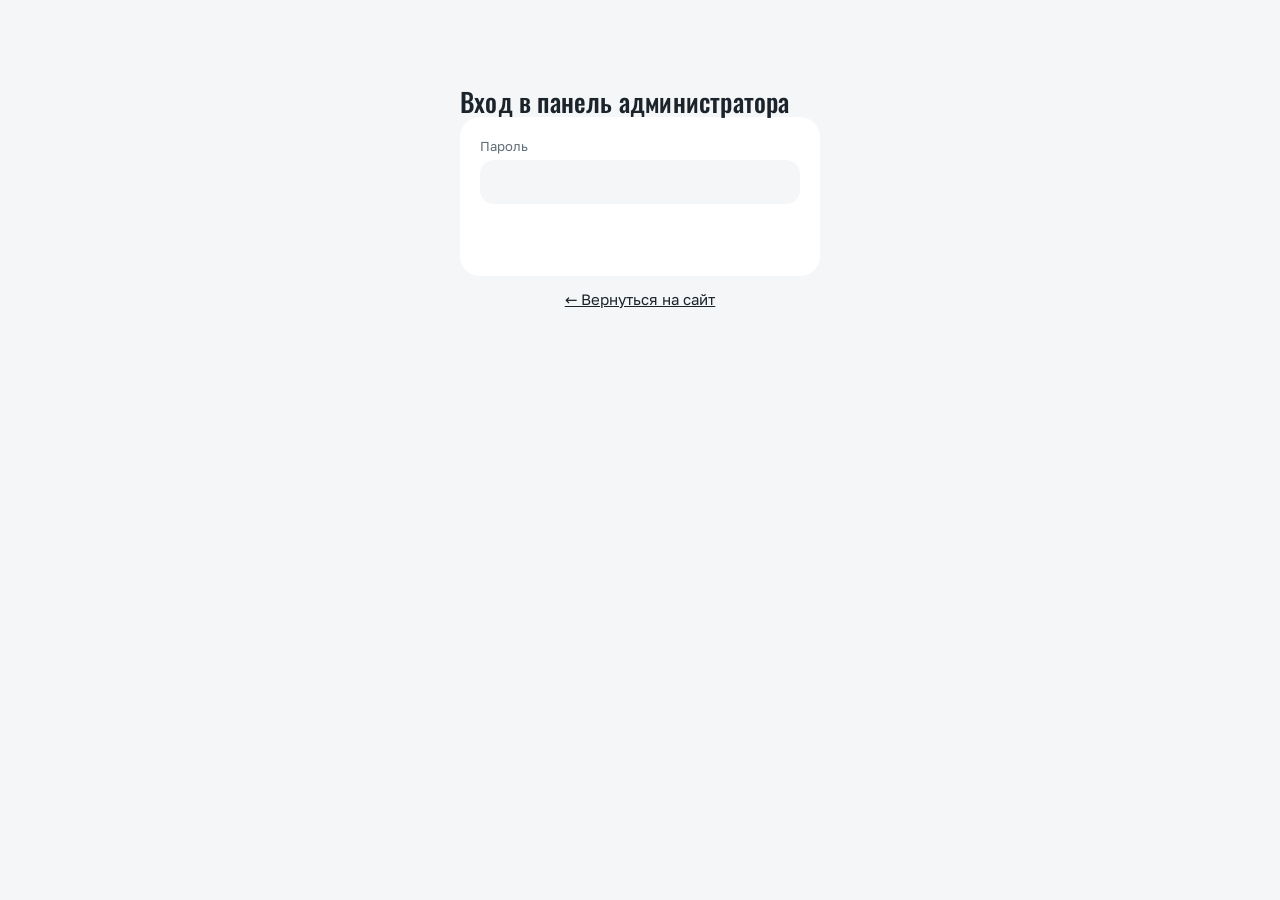
==== admin.html @ 448d8154 "Gold Car: пример сайта с онлайн-записью Co-Authored-By: Claude Opus 5.5 <noreply@anthropic.com>" ====
<!DOCTYPE html>
<html lang="ru">
<head>
<meta charset="utf-8">
<!-- Только свои файлы и Worker; никаких сторонних скриптов рядом с паролем и записями клиентов -->
<meta http-equiv="Content-Security-Policy" content="default-src 'self'; script-src 'self' 'unsafe-inline'; style-src 'self' 'unsafe-inline'; img-src 'self' data:; font-src 'self'; connect-src https://goldcar-zayavki.kenny-ki.workers.dev; frame-src 'none'; object-src 'none'; base-uri 'self'; form-action 'self'">
<meta name="referrer" content="no-referrer">
<meta name="viewport" content="width=device-width, initial-scale=1">
<meta name="robots" content="noindex, nofollow">
<!-- Панель нельзя открыть внутри чужой страницы (защита от подмены кликов) -->
<style>html{display:none}</style>
<script>if (window.top === window.self) document.documentElement.style.display = 'block'; else window.top.location = window.self.location;</script>
<title>Панель администратора</title>
<link rel="icon" type="image/png" href="favicon.png">
<link rel="stylesheet" href="fonts/fonts.css">
<style>
:root{--bg:#f4f6f8;--card:#ffffff;--ink:#1b232b;--muted:#5f6b75;--line:#e3e7eb;--line2:#d3d9df;--accent:undefined;--on-accent:#15110a;--red:#b23a2e;--ok:#2f7a3e;--warn:#8a6414}
*{box-sizing:border-box;margin:0}
body{font-family:"Golos Text",system-ui,-apple-system,"Segoe UI",Roboto,sans-serif;background:var(--bg);color:var(--ink);line-height:1.5;font-size:15px;padding:24px 16px}
a{color:var(--accent)}
:focus-visible{outline:2px solid var(--accent);outline-offset:2px}
.wrap{max-width:1100px;margin:0 auto}
h1{font-size:24px;font-weight:600;letter-spacing:-.02em}
h2{font-size:18px;font-weight:600;margin:20px 0 8px}
h3{font-size:15px;font-weight:600;margin-bottom:6px}
.layout{display:grid;grid-template-columns:200px minmax(0,1fr);grid-template-areas:"top top" "tabs main";column-gap:32px}
.top{grid-area:top;padding-bottom:16px;border-bottom:1px solid var(--line);margin-bottom:24px}
.tabs{grid-area:tabs;align-self:start;flex-direction:column;gap:4px;margin:0;position:sticky;top:24px}
.tabs button{border:0;background:transparent;color:var(--muted);text-align:left;padding:12px;font-size:15px}
.tabs button.on{background:var(--ink);color:var(--bg)}
#pb,#pc{grid-area:main;min-width:0}
.card{background:var(--card);border:1px solid var(--line);border-radius:16px;padding:16px;margin-bottom:12px}
button{font:inherit;cursor:pointer;border-radius:12px;border:1px solid var(--line2);background:var(--card);color:var(--ink);padding:9px 14px;min-height:44px}
a.btnlink{display:inline-flex;align-items:center;font:inherit;border-radius:12px;border:1px solid var(--line2);background:var(--card);color:var(--ink);padding:9px 14px;min-height:44px;text-decoration:none}
button.primary{background:var(--accent);border-color:var(--accent);color:var(--on-accent);font-weight:500}
button.danger{background:var(--card);color:var(--red);border-color:var(--red)}
button:disabled{opacity:.5;cursor:default}
input,select{font:inherit;padding:9px 10px;min-height:44px;border:1px solid var(--line2);border-radius:12px;background:var(--bg);color:var(--ink);width:100%;min-width:0}
input:focus,select:focus{border-color:var(--ink)}
label.f{display:grid;gap:4px;font-size:13px;color:var(--muted)}
.row{display:flex;gap:8px;flex-wrap:wrap;align-items:flex-end}
.row>*{flex:1 1 140px}
.row>button{flex:0 0 auto}
.top{display:flex;justify-content:space-between;align-items:center;gap:8px}
.tabs{display:flex}
.bk{display:grid;grid-template-columns:70px 1fr auto;gap:10px;align-items:center;padding:12px 0;border-top:1px solid var(--line)}
.bk:first-child{border-top:0}
.bk .t{font-weight:600;font-size:18px}
.bk small{color:var(--muted)}
.badge{display:inline-block;font-size:12px;padding:1px 8px;border-radius:99px;border:1px solid currentColor;margin-left:6px}
.new{color:var(--warn)}.okb{color:var(--ok)}
.acts{display:flex;gap:6px;flex-wrap:wrap;justify-content:flex-end}
.days{font-weight:600;margin:16px 0 6px;text-transform:capitalize}
.hours{display:grid;grid-template-columns:repeat(auto-fill,minmax(110px,1fr));gap:6px;margin-top:8px}
/* вкладки настроек и закреплённая внизу кнопка сохранения */
.stabs{display:flex;flex-wrap:wrap;gap:6px;margin-bottom:14px}
.stabs button{min-height:40px;padding:8px 16px;background:transparent;color:var(--muted)}
.stabs button.on{background:var(--ink);color:var(--bg);border-color:var(--ink)}
.savebar{position:sticky;bottom:0;z-index:3;display:flex;flex-wrap:wrap;align-items:center;gap:12px;padding:12px 0;background:var(--bg);border-top:1px solid var(--line)}
.savebar .msg{margin:0;color:var(--muted)}
.savebar .msg.good{color:var(--ok)}.savebar .msg.err{color:var(--red)}
/* цены услуги: по рамке на тип кузова, внутри цена и минуты */
.lvls{display:grid;grid-template-columns:repeat(auto-fit,minmax(200px,1fr));gap:10px;margin-top:10px}
.lvl{border:1px solid var(--line);border-radius:14px;padding:10px 12px}
.lvl-t{font-size:13px;font-weight:600;color:var(--warn);margin-bottom:6px}
.lvl .two{display:grid;grid-template-columns:1fr 1fr;gap:8px}
.msg{margin:8px 0;font-size:14px}.msg.err{color:var(--red)}.msg.good{color:var(--ok)}
.hint{color:var(--muted);font-size:13px}
.empty{color:var(--muted);padding:12px 0}
/* допуслуги в ручной записи: на всю ширину формы, галочки сеткой */
.row>.exbox{flex:1 1 100%}
.exg{display:grid;grid-template-columns:repeat(auto-fill,minmax(220px,1fr));gap:4px 16px}
label.ex{display:grid;grid-template-columns:20px 1fr auto;align-items:center;gap:10px;min-height:40px;font-size:15px;color:var(--ink);cursor:pointer}
label.ex input{width:18px;height:18px;min-height:0;padding:0;accent-color:var(--accent)}
label.ex b{font-weight:500;white-space:nowrap}
/* итоговые цены */
.bk .price{margin-left:10px;font-weight:600;white-space:nowrap}
.days{display:flex;justify-content:space-between;align-items:baseline;gap:12px;flex-wrap:wrap}
.dsum{text-transform:none;font-weight:500;color:var(--muted);font-size:14px}
#mtot{font-size:16px;color:var(--ink);font-weight:600;margin-top:6px}
@media (max-width:760px){.layout{grid-template-columns:1fr;grid-template-areas:"top" "tabs" "main"}.tabs{flex-direction:row;margin-bottom:12px}.bk{grid-template-columns:60px 1fr}.acts{grid-column:1/-1;justify-content:flex-start}}
/* === Скругления: единый стиль форм и кнопок === */
button,a.btnlink{border-radius:999px}
input,select{border-radius:14px}
/* свой вид списков: Safari иначе рисует их светлыми, и текст на тёмной теме не читается */
select{-webkit-appearance:none;appearance:none;padding-right:36px;background:var(--bg) url("data:image/svg+xml,%3Csvg xmlns='http://www.w3.org/2000/svg' viewBox='0 0 24 24' fill='none' stroke='%231b232b' stroke-width='2'%3E%3Cpath d='m6 9 6 6 6-6'/%3E%3C/svg%3E") no-repeat right 12px center/16px}
select option{background:var(--card);color:var(--ink)}
.card{border-radius:18px}
.bk,.bk:first-child{padding:12px 14px;margin-bottom:8px;border:1px solid var(--line);border-radius:14px;background:var(--bg)}

/* ===== Новый вид в стиле сайта: белые карточки на светло-сером, без линий, всё скруглено ===== */
:root{--bg:#f4f6f8;--card:#ffffff;--soft:#f4f6f8;--deep:#e9edf1;--blue-soft:#2c2519;--sand:#f0c987}
body{font-size:15px;padding:28px 20px}
h1,h2,.bk .t{font-family:Oswald,"Arial Narrow",sans-serif;font-weight:500;letter-spacing:.2px}
h1{font-size:26px;line-height:1.1}
h2{font-size:24px}
.top{border-bottom:0;padding-bottom:0;margin-bottom:28px}
.brand{display:flex;align-items:center;gap:12px}
.brand i{width:42px;height:42px;border-radius:14px;background:var(--accent);color:#fff;display:grid;place-items:center;font:500 22px Oswald,sans-serif;font-style:normal;position:relative;flex:none}
.brand i::after{content:"";position:absolute;right:-3px;top:-3px;width:12px;height:12px;border-radius:50%;background:var(--sand);border:2px solid var(--bg)}
.brand small{color:var(--muted);font-size:13px}
.card{border:0;border-radius:20px;padding:20px}
.card h3{font-size:17px}
/* кнопки: без рамок, мягкие подложки */
button,a.btnlink{border:0;background:var(--card);font-weight:500;transition:background .15s,transform .15s}
button:hover,a.btnlink:hover{background:var(--deep)}
.card button,.card a.btnlink{background:var(--deep)}
.card button:hover{background:#dde2e8}
button.primary,.card button.primary{background:var(--accent);color:#fff}
button.primary:hover,.card button.primary:hover{background:#dcb870}
button.danger,.card button.danger{background:#fbe8e6;color:var(--red);border:0}
button.danger:hover,.card button.danger:hover{background:#f6d5d1}
.tabs button,.stabs button{background:transparent;transition:none}
.tabs button:hover{background:var(--deep)}
.tabs button.on,.tabs button.on:hover{background:var(--ink);color:#fff}
/* поля: серые подложки без рамок, синий фокус */
input,select{border:0;background-color:var(--soft)}
input:focus,select:focus{outline:2px solid var(--accent);outline-offset:0}
/* шапка списка: заголовок слева, управление справа */
.lhead{display:flex;justify-content:space-between;align-items:center;gap:12px;flex-wrap:wrap;margin:32px 0 6px}
.lhead h2{margin:0}
.lctl{display:flex;align-items:center;gap:10px;flex-wrap:wrap;justify-content:flex-end}
.lctl select{width:auto;min-width:180px;background-color:var(--card)}
.upd{color:var(--muted);font-size:13px}
.refresh{display:inline-flex;align-items:center;gap:8px;padding:9px 18px 9px 14px}
.refresh svg{width:18px;height:18px;fill:none;stroke:currentColor;stroke-width:2.2;stroke-linecap:round;stroke-linejoin:round}
.refresh.busy svg{animation:spin .8s linear infinite}
.refresh:disabled{opacity:1}
@keyframes spin{to{transform:rotate(360deg)}}
/* дни и записи */
.days{text-transform:none;font-size:15px;margin:22px 4px 8px}
.days > span:first-child{display:inline-block}
.days > span:first-child::first-letter{text-transform:uppercase}
.bk,.bk:first-child{border:0;background:var(--soft);border-radius:16px;padding:14px 16px;grid-template-columns:72px 1fr auto}
.bk:last-child{margin-bottom:0}
.bk .t{font-size:22px}
.bk strong{font-weight:600;margin-right:4px}
.bk small{display:block;margin-top:2px}
.bk small + br{display:none}
.bk a{display:inline-block;margin-top:4px;font-weight:500;text-decoration:none}
.bk a:hover{text-decoration:underline}
.badge{border:0;padding:2px 10px;font-weight:500;vertical-align:1px}
.badge.okb{background:#e3f2e6;color:var(--ok)}
.badge.new{background:#fbf1dc;color:var(--warn)}
.badge:not(.okb):not(.new){background:var(--deep);color:var(--muted)}
.bk .price{display:inline-block;margin-left:6px;padding:2px 10px;border-radius:999px;background:var(--blue-soft);color:var(--accent);font-weight:600}
/* ручная запись */
#mtot{display:inline-block;align-self:start;padding:8px 14px;border-radius:12px;background:#fbf1dc;font-size:16px}
label.ex{border-radius:10px;padding:0 6px;margin:0 -6px}
label.ex:hover{background:var(--soft)}
.savebar{border-top:0;background:var(--bg)}
.lvl{border:0;background:var(--soft)}
.lvl input,.lvl select{background-color:var(--card)}
@media (max-width:760px){
  body{padding:18px 12px}
  .lhead{align-items:flex-start}
  .lctl{width:100%;justify-content:space-between}
  .upd{order:3;width:100%}
  .bk,.bk:first-child{grid-template-columns:56px 1fr;padding:12px;gap:8px 10px}
  .bk .t{font-size:20px}
  .tabs{position:static;background:var(--card);padding:4px;border-radius:999px;width:max-content;max-width:100%}
  .tabs button{padding:9px 18px}
  #pb > .card,#books .card{padding:12px}
  .card{padding:16px}
  .lctl{width:auto}
  .upd{order:0;width:auto}
  /* шапка: заголовок и кнопки не вылезают за экран */
  .top{flex-wrap:wrap;gap:12px}
  h1{font-size:22px}
  .brand i{width:38px;height:38px;font-size:20px}
  .top .row{flex-wrap:wrap!important}
  .top .row button,.top .row a.btnlink{padding:8px 16px;min-height:40px}
}
/* поля одной ширины во всех браузерах: Safari на iPhone растягивает поле даты по своей ширине и оно наезжает на соседнее */
.row>*{min-width:0}
input[type=date]{-webkit-appearance:none;appearance:none;display:block;min-width:0;max-width:100%;width:100%;text-align:left;line-height:24px}
input[type=date]::-webkit-date-and-time-value{text-align:left;min-height:24px}
@media (max-width:760px){
  #mf > label.f{flex:1 1 calc(50% - 4px)}
  #mf > .exbox,#mf > label.f:has(#mn),#mf > label.f:has(#mp){flex-basis:100%}
  #mf > button{flex:1 1 100%}
}
</style>
</head>
<body>
<div class="wrap">

<div id="login" style="display:none;max-width:360px;margin:60px auto">
  <h1>Вход в панель администратора</h1>
  <form id="lf" class="card">
    <label class="f">Пароль<input id="pw" type="password" autocomplete="current-password" required></label>
    <p class="msg err" id="lerr"></p>
    <button class="primary" type="submit" style="width:100%">Войти</button>
  </form>
  <p style="text-align:center"><a href="index.html">← Вернуться на сайт</a></p>
</div>

<div id="app" style="display:none">
<div class="layout">
  <div class="top"><div class="brand"><i aria-hidden="true">GC</i><div><h1>Панель администратора</h1><small>Gold Car</small></div></div><div class="row" style="flex:0 0 auto;gap:8px;flex-wrap:nowrap"><a class="btnlink" href="index.html">На сайт</a><button id="out" type="button">Выйти</button></div></div>
  <div class="tabs"><button type="button" id="tb" class="on">Записи</button><button type="button" id="tc">Настройки</button></div>

  <div id="pb">
    <div class="card">
      <h3>Добавить запись вручную</h3>
      <p class="hint">Для звонков и тех, кто пришёл сам. Время сразу станет занятым на сайте. Так же можно закрыть час на мойке.</p>
      <form id="mf" class="row" style="margin-top:8px"></form>
      <p class="msg" id="mmsg"></p>
    </div>
    <div class="lhead"><h2>Ближайшие записи</h2>
      <div class="lctl"><span class="upd" id="upd" aria-live="polite"></span><select id="fm" aria-label="Пост"></select><button id="rf" type="button" class="refresh"><svg viewBox="0 0 24 24" aria-hidden="true"><path d="M20 12a8 8 0 1 1-2.34-5.66"/><path d="M20 4v5h-5"/></svg>Обновить</button></div></div>
    <p class="msg err" id="berr"></p>
    <div id="books"></div>
  </div>

  <div id="pc" style="display:none">
    <div id="cfg"></div>
  </div>
</div>
</div>
</div>

<script>
var W = 'https://goldcar-zayavki.kenny-ki.workers.dev';
var tok = sessionStorage.getItem('tk') || '';
var DAYS = ['Пн','Вт','Ср','Чт','Пт','Сб','Вс'];
var CFG = null, model = null, BOOKS = [], timer = null;
function $(id){ return document.getElementById(id); }
function el(t, c, x){ var n = document.createElement(t); if (c) n.className = c; if (x != null) n.textContent = x; return n; }

function api(path, body){
  var o = {headers: {'Authorization': 'Bearer ' + tok}};
  if (body !== undefined){ o.method = 'POST'; o.headers['Content-Type'] = 'application/json'; o.body = JSON.stringify(body); }
  return fetch(W + path, o).then(function(r){
    return r.json().catch(function(){ return {}; }).then(function(j){
      if (r.status === 401 && path !== '/admin/login'){ logout(); throw new Error('Войдите заново'); }
      if (!r.ok) throw new Error(j.error || ('Ошибка ' + r.status));
      return j;
    });
  });
}
function show(){
  var on = !!tok;
  $('login').style.display = on ? 'none' : 'block';
  $('app').style.display = on ? 'block' : 'none';
  if (on) init();
}
function logout(){ tok = ''; sessionStorage.removeItem('tk'); clearInterval(timer); document.title = 'Панель администратора'; show(); }
$('out').onclick = logout;
$('lf').onsubmit = function(e){
  e.preventDefault(); $('lerr').textContent = '';
  fetch(W + '/admin/login', {method: 'POST', headers: {'Content-Type': 'application/json'}, body: JSON.stringify({password: $('pw').value})})
    .then(function(r){ return r.json().then(function(j){ return {ok: r.ok, j: j}; }); })
    .then(function(x){
      if (!x.ok) throw new Error(x.j.error || 'Ошибка входа');
      tok = x.j.token; sessionStorage.setItem('tk', tok); $('pw').value = ''; show();
    })
    .catch(function(err){ $('lerr').textContent = err.message; });
};
function tab(t){
  $('pb').style.display = t === 'b' ? 'block' : 'none';
  $('pc').style.display = t === 'c' ? 'block' : 'none';
  $('tb').className = t === 'b' ? 'on' : ''; $('tc').className = t === 'c' ? 'on' : '';
}
$('tb').onclick = function(){ tab('b'); }; $('tc').onclick = function(){ tab('c'); };

function init(){
  fetch(W + '/config', {cache: 'no-cache'}).then(function(r){ return r.json(); }).then(function(c){
    CFG = c; model = JSON.parse(JSON.stringify(c));
    renderManual(); renderFilter(); renderCfg(); loadBooks();
    clearInterval(timer); timer = setInterval(function(){ if (!document.hidden) loadBooks(); }, 30000);
  }).catch(function(){ $('berr').textContent = 'Не удалось загрузить настройки. Проверьте Worker в Cloudflare.'; });}
function masterName(id){ var m = CFG.masters.filter(function(x){ return x.id === id; })[0]; return m ? m.name : id; }

/* ---------- записи ---------- */
function renderFilter(){
  var s = $('fm'); s.innerHTML = '';
  var o = el('option', '', 'Все посты'); o.value = ''; s.appendChild(o);
  CFG.masters.forEach(function(m){ var x = el('option', '', m.name); x.value = m.id; s.appendChild(x); });
  s.onchange = renderBooks; $('rf').onclick = loadBooks;
  s.style.display = CFG.masters.length < 2 ? 'none' : ''; // при одном посте фильтр не нужен
}
function loadBooks(){
  $('berr').textContent = ''; $('rf').classList.add('busy'); $('rf').disabled = true;
  api('/admin/bookings').then(function(j){
      BOOKS = j; renderBooks(); if (window.refreshManualTimes) window.refreshManualTimes();
      var n = new Date(); $('upd').textContent = 'Обновлено в ' + ('0' + n.getHours()).slice(-2) + ':' + ('0' + n.getMinutes()).slice(-2);
    })
    .catch(function(e){ $('berr').textContent = e.message; })
    .then(function(){ $('rf').classList.remove('busy'); $('rf').disabled = false; });
}
// итоговая цена записи: мойка по кузову + допуслуги (по текущему прайсу)
function rub(n){ return String(n).replace(/\B(?=(\d{3})+(?!\d))/g, ' ') + ' ₽'; }
function bookPrice(b){
  function pr(name){ var s = CFG.services.filter(function(x){ return x.name === name; })[0], p = s && s.prices[b.level]; return p ? p.price : null; }
  var base = pr(b.service); if (base == null) return null;
  return (b.extras || []).reduce(function(t, n){ return t + (pr(n) || 0); }, base);
}
function renderBooks(){
  var box = $('books'); box.innerHTML = '';
  var nw = BOOKS.filter(function(b){ return b.status !== 'ok'; }).length;
  document.title = (nw ? '(' + nw + ') ' : '') + 'Панель администратора';
  var f = $('fm').value, last = '', card = null, n = 0, dayHead = null, daySum = 0, dayCnt = 0;
  var today = new Date(); today.setDate(today.getDate() - 1);
  function closeDay(){ if (dayHead) dayHead.lastChild.textContent = dayCnt + ' ' + (dayCnt % 10 === 1 && dayCnt % 100 !== 11 ? 'запись' : dayCnt % 10 >= 2 && dayCnt % 10 <= 4 && (dayCnt % 100 < 10 || dayCnt % 100 >= 20) ? 'записи' : 'записей') + ' · ' + rub(daySum); }
  BOOKS.filter(function(b){ return !f || b.master === f; }).forEach(function(b){
    n++;
    if (b.date !== last){
      closeDay(); daySum = 0; dayCnt = 0;
      last = b.date;
      var d = new Date(b.date + 'T12:00:00');
      dayHead = el('div', 'days'); dayHead.appendChild(el('span', '', d.toLocaleDateString('ru-RU', {weekday: 'long', day: 'numeric', month: 'long'}))); dayHead.appendChild(el('span', 'dsum'));
      box.appendChild(dayHead);
      card = el('div', 'card'); box.appendChild(card);
    }
    var price = b.kind === 'request' ? null : bookPrice(b); dayCnt++; if (price != null) daySum += price;
    var row = el('div', 'bk');
    row.appendChild(el('div', 't', b.time || 'Заявка'));
    var mid = el('div');
    var l1 = el('div'); l1.appendChild(el('strong', '', b.name || 'Без имени'));
    var bd = el('span', 'badge ' + (b.status === 'ok' ? 'okb' : 'new'), b.status === 'ok' ? 'Подтверждена' : 'Новая'); l1.appendChild(bd);
    if (b.manual) l1.appendChild(el('span', 'badge', 'вручную'));
    if (b.kind === 'request') l1.appendChild(el('span', 'badge', 'на расчёт'));
    if (price != null) l1.appendChild(el('span', 'price', rub(price)));
    mid.appendChild(l1);
    // кузов, мойка и допуслуги; пост показываем, только если их несколько
    var l2 = b.kind === 'request'
      ? el('small', '', [b.service, b.car].filter(Boolean).join(', ') + (b.comment ? ' — ' + b.comment : ''))
      : el('small', '', [CFG.masters.length > 1 ? masterName(b.master) : '', CFG.levels.length > 1 ? b.level : '', b.service].filter(Boolean).join(', ') + (b.extras && b.extras.length ? ' + ' + b.extras.join(', ') : ''));
    mid.appendChild(l2);
    if (b.phone && b.phone !== '—'){
      mid.appendChild(document.createElement('br'));
      var a = el('a', '', b.phone); a.href = 'tel:' + b.phone.replace(/[^\d+]/g, ''); mid.appendChild(a);
    }
    row.appendChild(mid);
    var ac = el('div', 'acts');
    if (b.status !== 'ok'){ var ok = el('button', 'primary', 'Подтвердить'); ok.onclick = function(){ act(b.id, 'ok'); }; ac.appendChild(ok); }
    var no = el('button', 'danger', 'Отменить');
    no.onclick = function(){ if (confirm('Отменить запись «' + (b.name || '') + '» на ' + b.date + ' ' + (b.time || '') + '? Время освободится на сайте.')) act(b.id, 'no'); };
    ac.appendChild(no); row.appendChild(ac); card.appendChild(row);
  });
  closeDay();
  if (!n) box.appendChild(el('p', 'empty', 'Записей пока нет.'));
}
function act(id, a){ api('/admin/action', {id: id, act: a}).then(loadBooks).catch(function(e){ $('berr').textContent = e.message; }); }

function renderManual(){
  var f = $('mf'); f.innerHTML = '';
  // сайты только с заявками на расчёт: записывать по времени нечего, ручная запись не нужна
  var hasBook = CFG.services.some(function(s){ return !s.request && Object.keys(s.prices).some(function(l){ return s.prices[l] && s.prices[l].minutes; }); });
  f.parentNode.style.display = hasBook ? '' : 'none';
  if (!hasBook) return;
  function pl(p){ return p.price == null ? 'цена уточняется' : (p.from ? 'от ' : '') + p.price + ' ₽'; }
  function sel(label, id, opts){ var l = el('label', 'f', label), s = el('select'); s.id = id;
    opts.forEach(function(o){ var x = el('option', '', o[1]); x.value = o[0]; s.appendChild(x); }); l.appendChild(s); f.appendChild(l); return l; }
  // пост выбираем, только если их несколько; при одном посте поле скрыто
  var ml = sel('Пост', 'mm', CFG.masters.map(function(m){ return [m.id, m.name]; }));
  if (CFG.masters.length < 2) ml.style.display = 'none';
  var ll0 = sel('Класс авто', 'ml', CFG.levels.map(function(l){ return [l, l]; }));
  if (CFG.levels.length < 2) ll0.style.display = 'none';
  sel('Услуга', 'ms', []);
  function priceOf(v, lv){ var p = v.prices[lv]; return p ? p : null; }
  // мойки с ценой для выбранного кузова; допуслуги без минут сюда не попадают
  function fillSvc(){
    var lv = $('ml').value, s = $('ms'), keep = s.value; s.innerHTML = '';
    CFG.services.forEach(function(v){ var p = priceOf(v, lv); if (!p || !p.minutes || v.request) return;
      var x = el('option', '', v.name + ' — ' + pl(p) + ' · ' + p.minutes + ' мин'); x.value = v.name; s.appendChild(x); });
    s.value = keep; if (s.selectedIndex < 0) s.selectedIndex = 0;
  }
  var dl = el('label', 'f', 'Дата'), di = el('input'); di.type = 'date'; di.id = 'md'; di.required = true;
  var t = new Date(); di.value = t.getFullYear() + '-' + ('0' + (t.getMonth() + 1)).slice(-2) + '-' + ('0' + t.getDate()).slice(-2);
  dl.appendChild(di); f.appendChild(dl);
  sel('Время', 'mt', []);
  // время — по графику поста на выбранный день, шагом в длительность мойки
  function fillTimes(){
    var s = $('mt'), keep = s.value; s.innerHTML = '';
    var m = CFG.masters.filter(function(x){ return x.id === $('mm').value; })[0] || CFG.masters[0];
    var d = new Date($('md').value + 'T12:00:00'), key = DAYS[(d.getDay() + 6) % 7];
    // часы дня: «10:00-21:00» или с перерывом «10:00-12:00, 13:00-21:00»
    var h = String((m && m.hours && m.hours[key]) || '').trim().split(',').map(function(part){ return /^(\d{1,2}):(\d{2})-(\d{1,2}):(\d{2})$/.exec(part.trim()); }).filter(Boolean);
    var v = CFG.services.filter(function(x){ return x.name === $('ms').value; })[0], p = v && priceOf(v, $('ml').value);
    var dur = p && p.minutes ? p.minutes : 60;
    if (!h.length){ var o = el('option', '', 'Выходной'); o.value = ''; s.appendChild(o); s.disabled = true; return; }
    s.disabled = false;
    function hhmm(x){ return ('0' + Math.floor(x / 60)).slice(-2) + ':' + (x % 60 ? ('0' + x % 60).slice(-2) : '00'); }
    // занятые получасы этого поста на эту дату — из списка записей
    var taken = [];
    BOOKS.forEach(function(b){ if (b.date === $('md').value && b.master === m.id) taken = taken.concat(b.cells || []); });
    h.forEach(function(iv){
      // начало записи — с целого часа, как на сайте; услуга должна уместиться до конца промежутка
      for (var x = +iv[1] * 60 + +iv[2]; x + dur <= +iv[3] * 60 + +iv[4]; x += 60){
        var tt = hhmm(x), busy = false;
        for (var c = x; c < x + dur; c += 30) if (taken.indexOf(hhmm(c)) >= 0) busy = true;
        var op = el('option', '', tt + (busy ? ' — занято' : '')); op.value = tt; op.disabled = busy; s.appendChild(op);
      }
    });
    s.value = keep; if (s.selectedIndex < 0 || s.options[s.selectedIndex].disabled){
      var free = [].filter.call(s.options, function(o){ return !o.disabled; })[0]; s.value = free ? free.value : '';
    }
  }
  window.refreshManualTimes = fillTimes;
  // допуслуги: галочки с ценой для выбранного кузова
  var exl = el('div', 'f exbox'); exl.appendChild(el('span', '', 'Доп. услуги'));
  var exg = el('div', 'exg'); exg.id = 'mx'; exl.appendChild(exg);
  var tot = el('p', 'hint'); tot.id = 'mtot'; exl.appendChild(tot); f.appendChild(exl);
  function fillExtras(){
    var lv = $('ml').value, on = [].map.call(exg.querySelectorAll('input:checked'), function(i){ return i.value; }); exg.innerHTML = '';
    CFG.services.forEach(function(v){ var p = priceOf(v, lv); if (!p || p.minutes || v.request) return;
      var lb = el('label', 'ex'), cb = el('input'); cb.type = 'checkbox'; cb.value = v.name; cb.checked = on.indexOf(v.name) >= 0; cb.onchange = total;
      lb.appendChild(cb); lb.appendChild(el('span', '', v.name)); lb.appendChild(el('b', '', pl(p))); exg.appendChild(lb); });
    if (!exg.children.length) exl.style.display = 'none';
  }
  function chosen(){ return [].map.call(exg.querySelectorAll('input:checked'), function(i){ return i.value; }); }
  function total(){
    var lv = $('ml').value, sum = 0, v = CFG.services.filter(function(x){ return x.name === $('ms').value; })[0], p = v && priceOf(v, lv);
    var unk = !!p && p.price == null;
    if (p && p.price != null) sum += p.price;
    chosen().forEach(function(n){ var e = CFG.services.filter(function(x){ return x.name === n; })[0], q = e && priceOf(e, lv); if (q && q.price != null) sum += q.price; else unk = true; });
    var n = chosen().length;
    $('mtot').textContent = 'Итого: ' + (sum || !unk ? String(sum).replace(/\B(?=(\d{3})+(?!\d))/g, ' ') + ' ₽' : 'цена уточняется') + (unk && sum ? ' и уточнить' : '') + (n ? ' (услуга и ' + n + ' доп.)' : '');
  }
  $('ml').onchange = function(){ fillSvc(); fillExtras(); fillTimes(); total(); };
  $('ms').onchange = function(){ fillTimes(); total(); };
  $('mm').onchange = fillTimes; di.onchange = fillTimes;
  fillSvc(); fillExtras(); fillTimes(); total();
  var nl = el('label', 'f', 'Имя (необязательно)'), ni = el('input'); ni.id = 'mn'; nl.appendChild(ni); f.appendChild(nl);
  var pl = el('label', 'f', 'Телефон (необязательно)'), pi = el('input'); pi.id = 'mp'; pi.type = 'tel';
  pi.inputMode = 'tel'; pi.autocomplete = 'off'; pi.maxLength = 18; pi.placeholder = '+7 (___) ___-__-__';
  // маска как на сайте: 8 или 7 в начале превращаются в +7, лишние цифры отбрасываются
  function fmtPhone(v){
    var d = v.replace(/\D/g, '');
    if (d[0] === '7' || d[0] === '8') d = d.slice(1);
    d = d.slice(0, 10);
    var o = '+7 (' + d.slice(0, 3);
    if (d.length > 3) o += ') ' + d.slice(3, 6);
    if (d.length > 6) o += '-' + d.slice(6, 8);
    if (d.length > 8) o += '-' + d.slice(8, 10);
    return o;
  }
  pi.addEventListener('focus', function(){ if (!this.value) this.value = '+7 ('; });
  pi.addEventListener('input', function(){ this.value = fmtPhone(this.value); });
  pi.addEventListener('blur', function(){ if (this.value.replace(/\D/g, '').length <= 1) this.value = ''; });
  pl.appendChild(pi); f.appendChild(pl);
  var b = el('button', 'primary', 'Добавить'); b.type = 'submit'; f.appendChild(b);
  f.onsubmit = function(e){
    e.preventDefault(); var msg = $('mmsg'); msg.className = 'msg'; msg.textContent = '';
    if (!$('mt').value){ msg.className = 'msg err'; msg.textContent = $('mt').disabled ? 'В этот день мойка не работает.' : 'На этот день всё занято.'; return; }
    var pd = $('mp').value.replace(/\D/g, '');
    if (pd.length > 1 && pd.length < 11){ msg.className = 'msg err'; msg.textContent = 'Введите номер полностью: +7 (999) 123-45-67 — или оставьте поле пустым.'; $('mp').focus(); return; }
    if (pd.length <= 1) $('mp').value = '';
    api('/admin/book', {master: $('mm').value, level: $('ml').value, service: $('ms').value, extras: chosen(), date: $('md').value, time: $('mt').value, name: $('mn').value, phone: $('mp').value})
      .then(function(){
        msg.className = 'msg good'; msg.textContent = 'Запись добавлена, время занято.';
        $('mn').value = ''; $('mp').value = ''; [].forEach.call(exg.querySelectorAll('input:checked'), function(i){ i.checked = false; }); total(); loadBooks();
      })
      .catch(function(err){ msg.className = 'msg err'; msg.textContent = err.message; });
  };
}

/* ---------- настройки ---------- */
function field(label, obj, key, type){
  var l = el('label', 'f', label), i = el('input'); i.type = type || 'text';
  i.value = obj[key] == null ? '' : obj[key];
  i.oninput = function(){ obj[key] = type === 'number' ? Number(i.value) : i.value; };
  l.appendChild(i); return l;
}
// вкладки настроек: показывается один блок, сохраняются все сразу
var SECS = [['svc', 'Услуги и цены'], ['mst', 'Пост и график'], ['shop', 'Мойка'], ['gen', 'Общие']], SEC = 'svc';
function renderCfg(){
  var box = $('cfg'); box.innerHTML = '';
  var bar = el('div', 'stabs'); bar.setAttribute('role', 'tablist'); box.appendChild(bar);
  var g = el('div', 'card'); g.appendChild(el('h3', '', 'Общие'));
  g.appendChild(field('Записываться на дней вперёд (1-120)', model, 'ahead', 'number')); g.dataset.sec = 'gen'; box.appendChild(g);

  var s = el('div', 'card'); s.appendChild(el('h3', '', 'Мойка'));
  var r1 = el('div', 'row'); ['name', 'address', 'note', 'phone', 'phone2', 'email', 'vk', 'tg'].forEach(function(k, i){
    r1.appendChild(field(['Название (без слова «Автомойка»)', 'Адрес', 'Как найти', 'Телефон', 'Второй телефон', 'E-mail', 'Ссылка ВКонтакте', 'Ссылка Telegram'][i], model.shop, k)); });
  s.appendChild(r1); s.appendChild(el('h3', '', 'Часы работы мойки (текст на сайте)')).style.marginTop = '10px';
  model.shop.hours.forEach(function(h, i){
    var r = el('div', 'row'); r.style.marginBottom = '6px';
    r.appendChild(field('Дни', h, 0)); r.appendChild(field('Часы', h, 1));
    var d = el('button', 'danger', 'Убрать'); d.type = 'button'; d.onclick = function(){ model.shop.hours.splice(i, 1); renderCfg(); }; r.appendChild(d);
    s.appendChild(r);
  });
  var ah = el('button', '', 'Добавить строку'); ah.type = 'button'; ah.onclick = function(){ model.shop.hours.push(['', '']); renderCfg(); }; s.appendChild(ah);
  s.dataset.sec = 'shop'; box.appendChild(s);

  var sv = el('div', 'card'); sv.appendChild(el('h3', '', 'Услуги и цены'));
  sv.appendChild(el('p', 'hint', 'Цена и минуты для каждого типа кузова. Пустая цена: для этого кузова услуги нет. Минуты у мойки — сколько длится запись (60 — целый час). Услуги без минут — дополнительные: на сайте их добавляют к мойке при записи.'));
  model.services.forEach(function(x, i){
    var c = el('div'); c.style.cssText = 'border-top:1px solid var(--line);padding-top:10px;margin-top:10px';
    var r = el('div', 'row'); r.appendChild(field('Название', x, 'name')); r.appendChild(field('Описание', x, 'desc')); r.appendChild(field('Группа в прайсе', x, 'group'));
    var rl = el('label', 'ex'), rc = el('input'); rc.type = 'checkbox'; rc.checked = !!x.request; rc.onchange = function(){ x.request = rc.checked; };
    rl.appendChild(rc); rl.appendChild(el('span', '', 'Заявка на расчёт, без записи на время')); r.appendChild(rl);
    var d = el('button', 'danger', 'Убрать'); d.type = 'button'; d.onclick = function(){ model.services.splice(i, 1); renderCfg(); }; r.appendChild(d);
    c.appendChild(r);
    var g = el('div', 'lvls');
    model.levels.forEach(function(l){
      var p = x.prices[l] || {price: null, minutes: null}, box = el('div', 'lvl');
      box.appendChild(el('div', 'lvl-t', l)); var two = el('div', 'two'); box.appendChild(two); g.appendChild(box);
      [['price', 'Цена, ₽'], ['minutes', 'Минут']].forEach(function(f){
        var lb = el('label', 'f', f[1]), inp = el('input'); inp.type = 'number'; inp.value = p[f[0]] == null ? '' : p[f[0]];
        inp.oninput = function(){
          var v = inp.value === '' ? null : Number(inp.value), cur = x.prices[l] || {price: null, minutes: null};
          cur[f[0]] = v;
          // и цена, и минуты пусты: для этого класса услуги нет (у заявки на расчёт запись остаётся: цена «уточнить»)
          if (cur.price == null && cur.minutes == null && !x.request && !cur.from) delete x.prices[l]; else x.prices[l] = cur;
        };
        lb.appendChild(inp); two.appendChild(lb);
      });
      var fl = el('label', 'ex'), fc = el('input'); fc.type = 'checkbox'; fc.checked = !!p.from;
      fc.onchange = function(){ var cur = x.prices[l] || {price: null, minutes: null}; cur.from = fc.checked; x.prices[l] = cur; };
      fl.appendChild(fc); fl.appendChild(el('span', '', 'Цена «от»')); box.appendChild(fl);
    });
    c.appendChild(g); sv.appendChild(c);
  });
  var as = el('button', '', 'Добавить услугу'); as.type = 'button'; as.style.marginTop = '12px';
  as.onclick = function(){ var pr = {}; model.levels.forEach(function(l){ pr[l] = {price: 100, minutes: null}; }); model.services.push({name: 'Новая услуга', group: 'Салон', desc: '', prices: pr}); renderCfg(); }; sv.appendChild(as);
  sv.dataset.sec = 'svc'; box.appendChild(sv);

  var ms = el('div', 'card'); ms.appendChild(el('h3', '', 'Пост и график'));
  ms.appendChild(el('p', 'hint', 'Часы приёма записей в формате 10:00-20:00 (шаг 30 минут): последняя запись начинается за час до конца. Пустое поле — выходной. Удалить пост нельзя, чтобы не потерять записи.'));
  model.masters.forEach(function(m){
    var c = el('div'); c.style.cssText = 'border-top:1px solid var(--line);padding-top:10px;margin-top:10px';
    var r = el('div', 'row'); r.appendChild(field('Название (' + m.id + ')', m, 'name'));
    var ll = el('label', 'f', 'Кузов по умолчанию'), ls = el('select');
    model.levels.forEach(function(l){ var o = el('option', '', l); o.value = l; ls.appendChild(o); });
    ls.value = m.level; ls.onchange = function(){ m.level = ls.value; }; ll.appendChild(ls); r.appendChild(ll); c.appendChild(r);
    var h = el('div', 'hours'); DAYS.forEach(function(d){ var l = field(d, m.hours, d); l.querySelector('input').placeholder = 'выходной'; h.appendChild(l); });
    c.appendChild(h); ms.appendChild(c);
  });
  var am = el('button', '', 'Добавить пост'); am.type = 'button'; am.style.marginTop = '12px';
  am.onclick = function(){
    var n = Math.max.apply(null, model.masters.map(function(m){ return +m.id.slice(1); })) + 1, hr = {};
    DAYS.forEach(function(d){ hr[d] = ''; });
    model.masters.push({id: 'm' + n, name: 'Пост ' + n, level: model.levels[0], exp: '', hours: hr}); renderCfg();
  };
  ms.appendChild(am); ms.dataset.sec = 'mst'; box.appendChild(ms);

  SECS.forEach(function(x){
    var b = el('button', SEC === x[0] ? 'on' : '', x[1]); b.type = 'button'; b.setAttribute('role', 'tab'); b.setAttribute('aria-selected', SEC === x[0]);
    b.onclick = function(){ SEC = x[0]; renderCfg(); window.scrollTo(0, 0); }; bar.appendChild(b);
  });
  [].forEach.call(box.querySelectorAll('.card[data-sec]'), function(c){ c.hidden = c.dataset.sec !== SEC; });

  var sb = el('button', 'primary', 'Сохранить настройки'); sb.type = 'button';
  var msg = el('p', 'msg', 'Сохраняются все вкладки сразу, на сайте изменения появятся в течение минуты.');
  sb.onclick = function(){
    msg.className = 'msg'; msg.textContent = 'Сохраняем…';
    api('/admin/config', {config: model}).then(function(){
      CFG = JSON.parse(JSON.stringify(model)); msg.className = 'msg good'; msg.textContent = 'Сохранено. Сайт подхватит изменения в течение минуты.';
      renderManual(); renderFilter(); renderBooks();
    }).catch(function(e){ msg.className = 'msg err'; msg.textContent = e.message; });
  };
  var save = el('div', 'savebar'); save.appendChild(sb); save.appendChild(msg); box.appendChild(save);
}
show();
</script>
</body>
</html>
---- fonts/fonts.css ----
/* Шрифты лежат на самом сайте, а не грузятся с Google Fonts: так IP посетителей не уходит за рубеж (152-ФЗ). Лицензия SIL OFL 1.1, тексты рядом. */
@font-face{font-family:'Cormorant Garamond';font-style:normal;font-weight:600 700;font-display:swap;src:url(CormorantGaramond-cyrillic.woff2) format('woff2');unicode-range:U+0301, U+0400-045F, U+0490-0491, U+04B0-04B1, U+2116}
@font-face{font-family:'Cormorant Garamond';font-style:normal;font-weight:600 700;font-display:swap;src:url(CormorantGaramond-latin.woff2) format('woff2');unicode-range:U+0000-00FF, U+0131, U+0152-0153, U+02BB-02BC, U+02C6, U+02DA, U+02DC, U+0304, U+0308, U+0329, U+2000-206F, U+20AC, U+2122, U+2191, U+2193, U+2212, U+2215, U+FEFF, U+FFFD}
@font-face{font-family:'Manrope';font-style:normal;font-weight:400 700;font-display:swap;src:url(Manrope-cyrillic.woff2) format('woff2');unicode-range:U+0301, U+0400-045F, U+0490-0491, U+04B0-04B1, U+2116}
@font-face{font-family:'Manrope';font-style:normal;font-weight:400 700;font-display:swap;src:url(Manrope-latin.woff2) format('woff2');unicode-range:U+0000-00FF, U+0131, U+0152-0153, U+02BB-02BC, U+02C6, U+02DA, U+02DC, U+0304, U+0308, U+0329, U+2000-206F, U+20AC, U+2122, U+2191, U+2193, U+2212, U+2215, U+FEFF, U+FFFD}
@font-face{font-family:'Golos Text';font-style:normal;font-weight:400 600;font-display:swap;src:url(GolosText-cyrillic-400.woff2) format('woff2');unicode-range:U+0301, U+0400-045F, U+0490-0491, U+04B0-04B1, U+2116}
@font-face{font-family:'Golos Text';font-style:normal;font-weight:400 600;font-display:swap;src:url(GolosText-latin-400.woff2) format('woff2');unicode-range:U+0000-00FF, U+0131, U+0152-0153, U+02BB-02BC, U+02C6, U+02DA, U+02DC, U+0304, U+0308, U+0329, U+2000-206F, U+20AC, U+2122, U+2191, U+2193, U+2212, U+2215, U+FEFF, U+FFFD}
@font-face{font-family:'Oswald';font-style:normal;font-weight:500 700;font-display:swap;src:url(Oswald-cyrillic-500.woff2) format('woff2');unicode-range:U+0301, U+0400-045F, U+0490-0491, U+04B0-04B1, U+2116}
@font-face{font-family:'Oswald';font-style:normal;font-weight:500 700;font-display:swap;src:url(Oswald-latin-500.woff2) format('woff2');unicode-range:U+0000-00FF, U+0131, U+0152-0153, U+02BB-02BC, U+02C6, U+02DA, U+02DC, U+0304, U+0308, U+0329, U+2000-206F, U+20AC, U+2122, U+2191, U+2193, U+2212, U+2215, U+FEFF, U+FFFD}
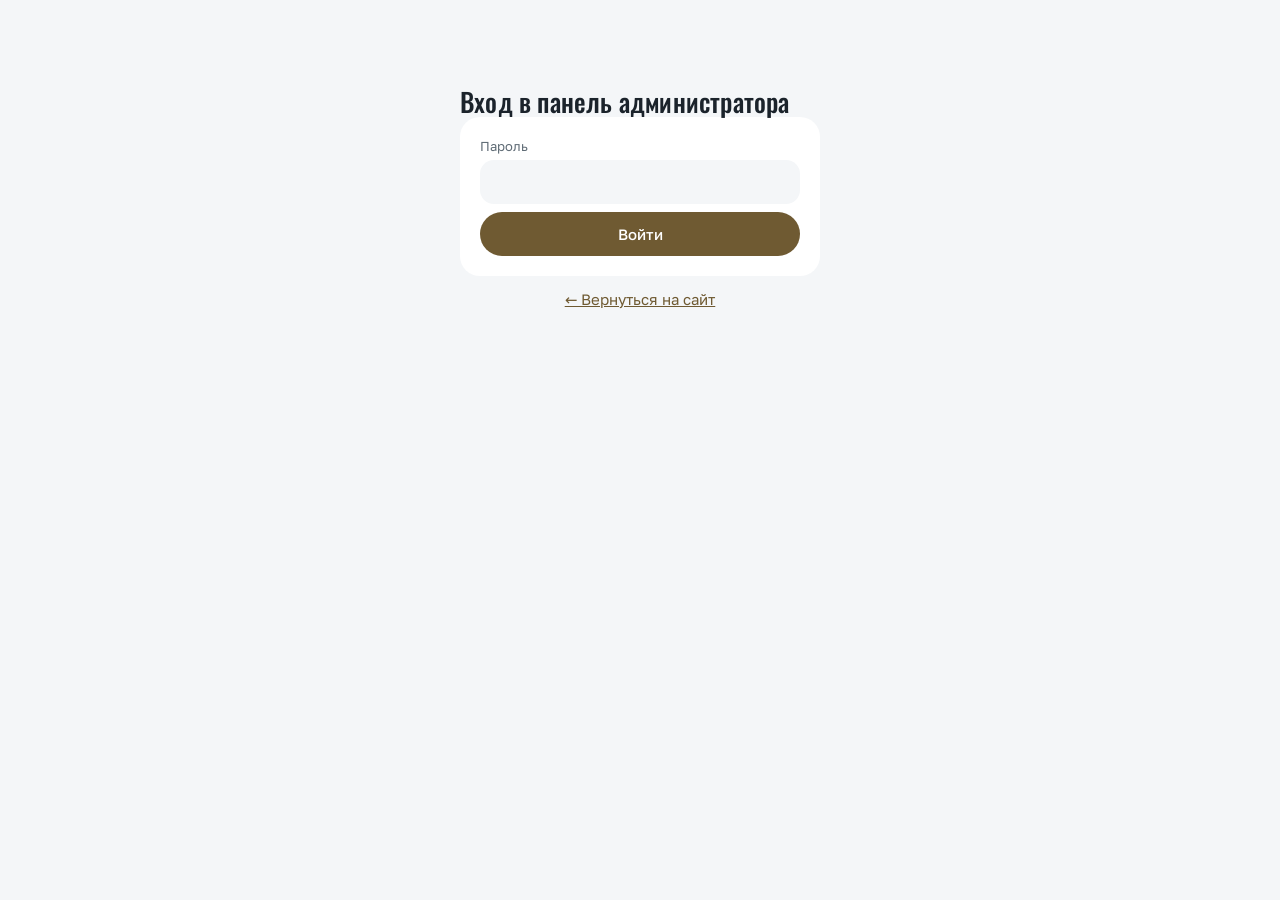
==== commit abf29ef4: "Админка: читаемая кнопка «Подтвердить» и сумма записи на тёмных сайтах Co-Authored-By: Claude Opus 5" ====
--- a/admin.html
+++ b/admin.html
@@ -14,7 +14,7 @@
 <link rel="icon" type="image/png" href="favicon.png">
 <link rel="stylesheet" href="fonts/fonts.css">
 <style>
-:root{--bg:#f4f6f8;--card:#ffffff;--ink:#1b232b;--muted:#5f6b75;--line:#e3e7eb;--line2:#d3d9df;--accent:undefined;--on-accent:#15110a;--red:#b23a2e;--ok:#2f7a3e;--warn:#8a6414}
+:root{--bg:#f4f6f8;--card:#ffffff;--ink:#1b232b;--muted:#5f6b75;--line:#e3e7eb;--line2:#d3d9df;--accent:color-mix(in srgb,#c9a35a 55%,#000);--on-accent:#ffffff;--red:#b23a2e;--ok:#2f7a3e;--warn:#8a6414}
 *{box-sizing:border-box;margin:0}
 body{font-family:"Golos Text",system-ui,-apple-system,"Segoe UI",Roboto,sans-serif;background:var(--bg);color:var(--ink);line-height:1.5;font-size:15px;padding:24px 16px}
 a{color:var(--accent)}
@@ -89,7 +89,7 @@
 .bk,.bk:first-child{padding:12px 14px;margin-bottom:8px;border:1px solid var(--line);border-radius:14px;background:var(--bg)}
 
 /* ===== Новый вид в стиле сайта: белые карточки на светло-сером, без линий, всё скруглено ===== */
-:root{--bg:#f4f6f8;--card:#ffffff;--soft:#f4f6f8;--deep:#e9edf1;--blue-soft:#2c2519;--sand:#f0c987}
+:root{--bg:#f4f6f8;--card:#ffffff;--soft:#f4f6f8;--deep:#e9edf1;--blue-soft:color-mix(in srgb,#c9a35a 18%,#fff);--sand:#f0c987}
 body{font-size:15px;padding:28px 20px}
 h1,h2,.bk .t{font-family:Oswald,"Arial Narrow",sans-serif;font-weight:500;letter-spacing:.2px}
 h1{font-size:26px;line-height:1.1}
@@ -107,7 +107,7 @@
 .card button,.card a.btnlink{background:var(--deep)}
 .card button:hover{background:#dde2e8}
 button.primary,.card button.primary{background:var(--accent);color:#fff}
-button.primary:hover,.card button.primary:hover{background:#dcb870}
+button.primary:hover,.card button.primary:hover{background:color-mix(in srgb,#c9a35a 45%,#000)}
 button.danger,.card button.danger{background:#fbe8e6;color:var(--red);border:0}
 button.danger:hover,.card button.danger:hover{background:#f6d5d1}
 .tabs button,.stabs button{background:transparent;transition:none}
